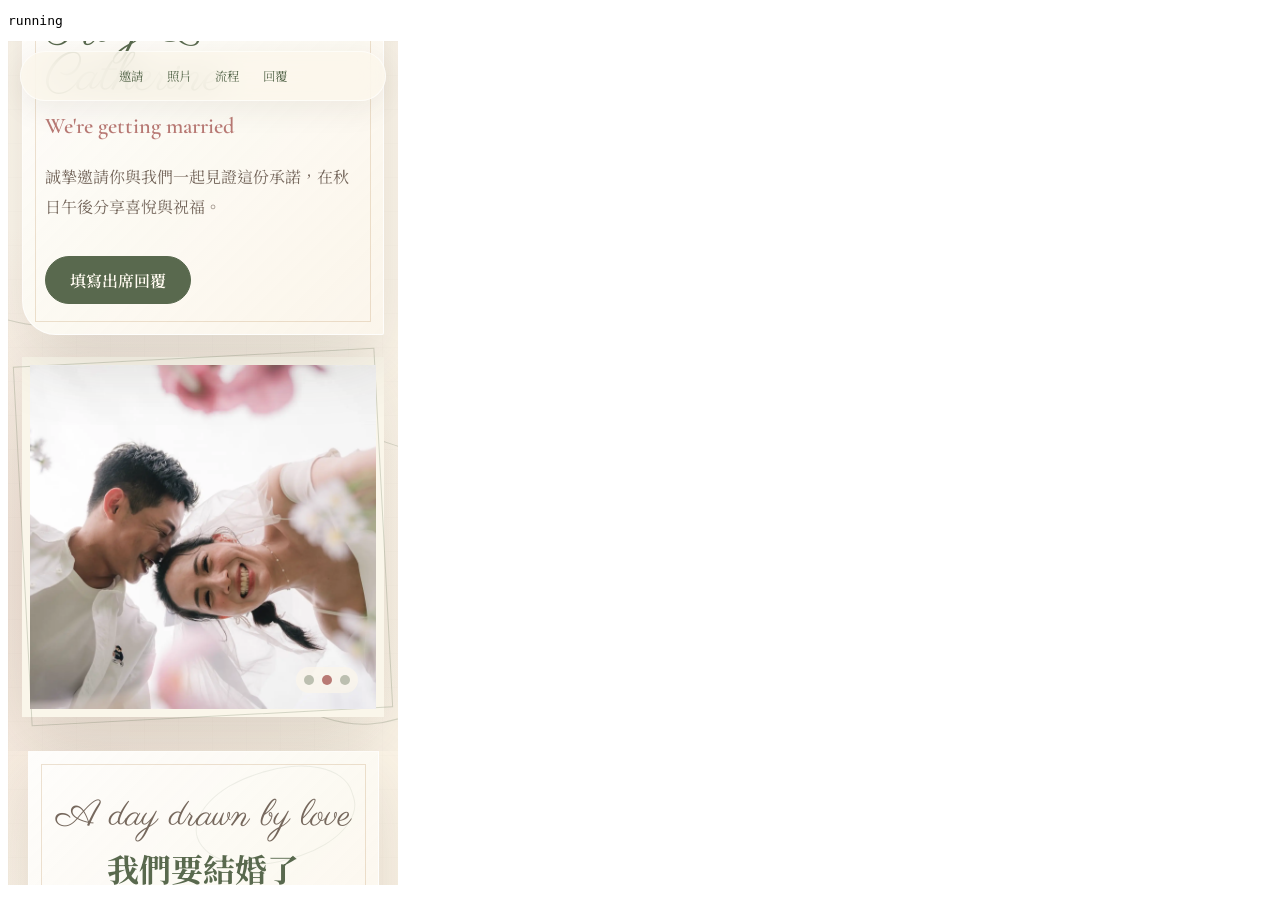
==== tests/browser-tests.html @ 501d18a1 "feat: revamp wedding invitation page with WebP gallery and tests - Add WebP photo set and favicon re" ====
<!doctype html>
<html lang="en">
  <head>
    <meta charset="utf-8">
    <title>Wedding Site Browser Tests</title>
  </head>
  <body>
    <pre id="results">running</pre>
    <iframe id="page" src="../index.html?mockRsvp=success" style="width:390px;height:844px;border:0"></iframe>
    <script>
      const results = [];
      const wait = (ms) => new Promise((resolve) => setTimeout(resolve, ms));
      const assert = (name, condition) => {
        results.push({ name, ok: Boolean(condition) });
        if (!condition) throw new Error(name);
      };

      function click(doc, selector) {
        const node = doc.querySelector(selector);
        node.dispatchEvent(new MouseEvent("click", { bubbles: true }));
      }

      function input(doc, selector, value) {
        const node = doc.querySelector(selector);
        node.value = value;
        node.dispatchEvent(new Event("input", { bubbles: true }));
        node.dispatchEvent(new Event("change", { bubbles: true }));
      }

      async function run() {
        const params = new URLSearchParams(location.search);
        const reportUrl = params.get("report");
        const frame = document.getElementById("page");
        await new Promise((resolve) => frame.addEventListener("load", resolve, { once: true }));
        const win = frame.contentWindow;
        const doc = frame.contentDocument;
        await wait(500);

        assert("site config exposed", Boolean(win.__weddingSite));
        assert("countdown has no NaN", !doc.querySelector("#days").textContent.includes("NaN"));
        assert("carousel active slide exists", doc.querySelectorAll(".slide.is-active").length === 1);
        assert("no horizontal overflow mobile", doc.documentElement.scrollWidth <= doc.documentElement.clientWidth + 1);

        doc.querySelector("#rsvpForm").dispatchEvent(new Event("submit", { bubbles: true, cancelable: true }));
        await wait(200);
        assert("blank form shows name error", doc.querySelector("#nameError").textContent.length > 0);
        assert("blank form shows phone error", doc.querySelector("#phoneError").textContent.length > 0);
        assert("blank attendance keeps guests editable", !doc.querySelector("#guests").disabled);

        input(doc, "#name", "測試 Ray");
        input(doc, "#phone", "abc");
        click(doc, "input[name='ceremony'][value='不出席']");
        click(doc, "input[name='banquet'][value='不出席']");
        doc.querySelector("#rsvpForm").dispatchEvent(new Event("submit", { bubbles: true, cancelable: true }));
        await wait(200);
        assert("bad phone rejected", doc.querySelector("#phoneError").textContent.length > 0);
        assert("not attending sets guests zero", doc.querySelector("#guests").value === "0");

        click(doc, "input[name='ceremony'][value='出席']");
        click(doc, "input[name='banquet'][value='出席']");
        input(doc, "#phone", "0912-345-678");
        input(doc, "#guests", "11");
        doc.querySelector("#rsvpForm").dispatchEvent(new Event("submit", { bubbles: true, cancelable: true }));
        await wait(200);
        assert("too many guests rejected", doc.querySelector("#guestsError").textContent.length > 0);

        input(doc, "#guests", "2");
        input(doc, "#vegetarianCount", "1");
        input(doc, "#childSeatNeed", "需要");
        input(doc, "#childSeatCount", "");
        doc.querySelector("#rsvpForm").dispatchEvent(new Event("submit", { bubbles: true, cancelable: true }));
        await wait(200);
        assert("child seat count required", doc.querySelector("#childSeatCountError").textContent.length > 0);

        input(doc, "#childSeatCount", "1");
        input(doc, "#message", "=測試公式注入 😊");
        doc.querySelector("#rsvpForm").dispatchEvent(new Event("submit", { bubbles: true, cancelable: true }));
        doc.querySelector("#rsvpForm").dispatchEvent(new Event("submit", { bubbles: true, cancelable: true }));
        await wait(900);
        assert("mock success visible", doc.querySelector("#formStatus").textContent.includes("已收到"));
        assert("button re-enabled", !doc.querySelector(".button--submit").disabled);

        document.getElementById("results").textContent = JSON.stringify(results, null, 2);
        if (reportUrl) {
          navigator.sendBeacon(reportUrl, new Blob([JSON.stringify({ ok: true, results })], { type: "application/json" }));
        }
      }

      run().catch((error) => {
        const params = new URLSearchParams(location.search);
        const reportUrl = params.get("report");
        results.push({ name: error.message, ok: false });
        document.getElementById("results").textContent = JSON.stringify(results, null, 2);
        document.body.dataset.failed = "true";
        if (reportUrl) {
          navigator.sendBeacon(reportUrl, new Blob([JSON.stringify({ ok: false, results })], { type: "application/json" }));
        }
      });
    </script>
  </body>
</html>
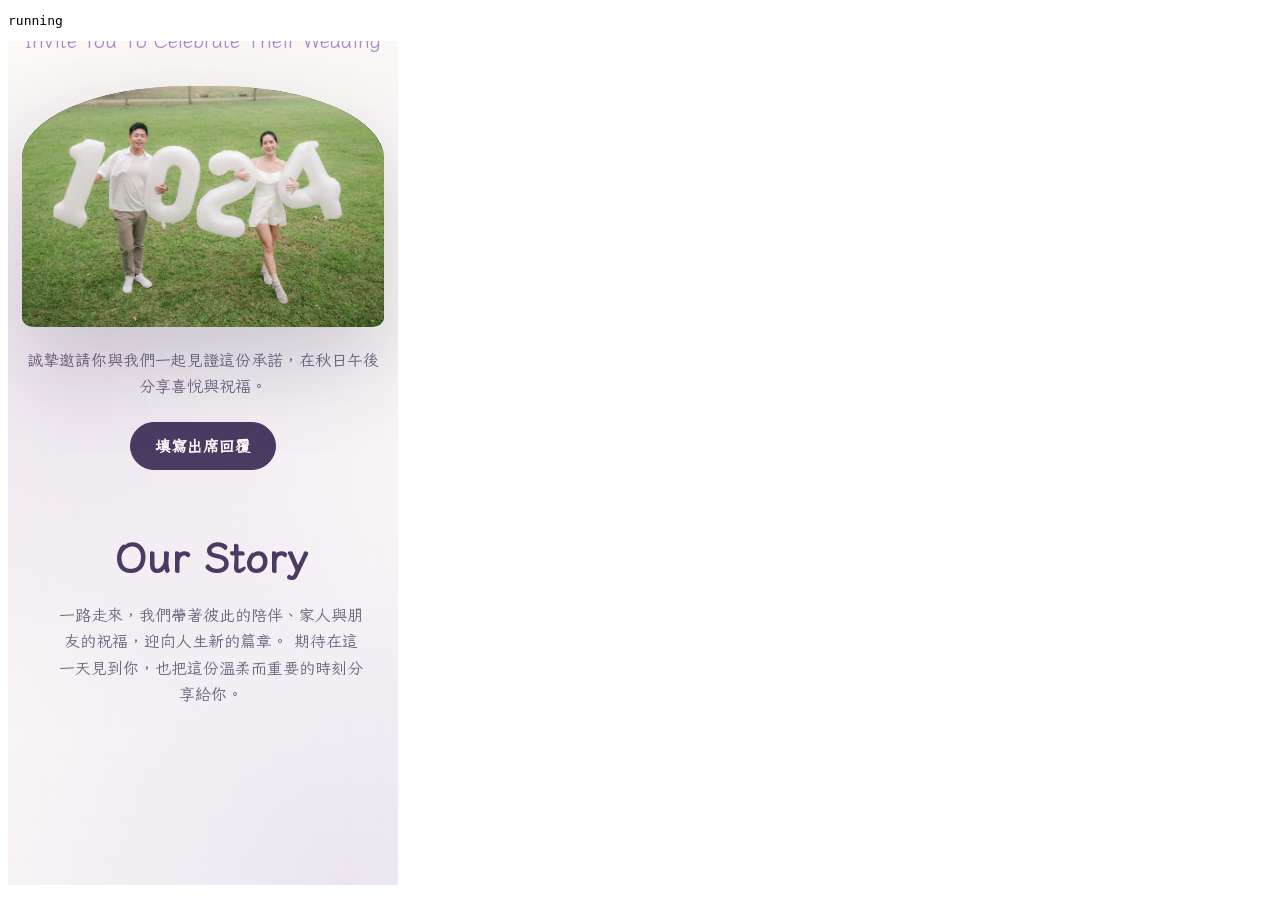
==== commit 5539ac54: "feat: 薰衣草配色改版、去背人像主視覺、3D 翻頁相簿與邀請券 - 主視覺輪播改用 assets/hero 的 4 組照片＋去背人像疊層，切換全為瞬間顯示，避免半透明鬼影 - 全站改為霧感薰衣草配" ====
--- a/tests/browser-tests.html
+++ b/tests/browser-tests.html
@@ -38,41 +38,69 @@
 
         assert("site config exposed", Boolean(win.__weddingSite));
         assert("countdown has no NaN", !doc.querySelector("#days").textContent.includes("NaN"));
-        assert("carousel active slide exists", doc.querySelectorAll(".slide.is-active").length === 1);
+        assert("carousel active slide exists", doc.querySelectorAll(".hero-base.is-active").length === 1);
+        assert("carousel dots match slides", doc.querySelectorAll(".carousel-dots button").length === doc.querySelectorAll(".hero-base").length);
+        assert("hero title is above the photo", doc.querySelector(".hero__title").getBoundingClientRect().bottom <= doc.querySelector(".hero__carousel").getBoundingClientRect().top + 1);
         assert("no horizontal overflow mobile", doc.documentElement.scrollWidth <= doc.documentElement.clientWidth + 1);
+
+        assert("album renders 6 pages", doc.querySelectorAll(".album__page").length === 6);
+        assert("album prev is disabled on first page", doc.querySelector("[data-album-prev]").disabled);
+        click(doc, "[data-album-next]");
+        await wait(100);
+        assert("album next flips to page 2", doc.querySelector("[data-album-current]").textContent === "2");
+        assert("first album page is flipped away", doc.querySelectorAll(".album__page")[0].classList.contains("is-flipped"));
+        click(doc, "[data-album-prev]");
+        await wait(100);
+        assert("album prev returns to page 1", doc.querySelector("[data-album-current]").textContent === "1");
+
+        assert("invitation ticket links to the rsvp form", doc.querySelector(".ticket").getAttribute("href") === "#rsvp");
+        assert("schedule shows the new title", doc.querySelector("#schedule .section-title").textContent.trim() === "Our Wedding Day");
+        assert("redundant chinese section headings are gone", !doc.body.innerText.includes("活動流程") && !doc.body.innerText.includes("交通與停車"));
+        assert("sections are centred", getComputedStyle(doc.querySelector("#schedule")).textAlign === "center");
+        assert("form fields stay left aligned", getComputedStyle(doc.querySelector("#rsvpForm")).textAlign === "left");
+
+        assert("only the hero names use the script font", getComputedStyle(doc.querySelector(".hero__names")).fontFamily.includes("Allura")
+          && !getComputedStyle(doc.querySelector(".hero__tagline")).fontFamily.includes("Allura")
+          && !getComputedStyle(doc.querySelector("#countdownTitle")).fontFamily.includes("Allura"));
 
         doc.querySelector("#rsvpForm").dispatchEvent(new Event("submit", { bubbles: true, cancelable: true }));
         await wait(200);
         assert("blank form shows name error", doc.querySelector("#nameError").textContent.length > 0);
         assert("blank form shows phone error", doc.querySelector("#phoneError").textContent.length > 0);
-        assert("blank attendance keeps guests editable", !doc.querySelector("#guests").disabled);
+        assert("blank attendance hides guest list", doc.querySelector("#guestSection").classList.contains("is-hidden"));
 
         input(doc, "#name", "測試 Ray");
         input(doc, "#phone", "abc");
-        click(doc, "input[name='ceremony'][value='不出席']");
-        click(doc, "input[name='banquet'][value='不出席']");
+        click(doc, "input[name='attendancePlan'][value='none']");
         doc.querySelector("#rsvpForm").dispatchEvent(new Event("submit", { bubbles: true, cancelable: true }));
         await wait(200);
         assert("bad phone rejected", doc.querySelector("#phoneError").textContent.length > 0);
         assert("not attending sets guests zero", doc.querySelector("#guests").value === "0");
+        assert("not attending keeps guest details empty", doc.querySelector("#guestDetails").value === "");
 
-        click(doc, "input[name='ceremony'][value='出席']");
-        click(doc, "input[name='banquet'][value='出席']");
+        click(doc, "input[name='attendancePlan'][value='ceremony_banquet']");
         input(doc, "#phone", "0912-345-678");
-        input(doc, "#guests", "11");
+        assert("attending shows guest list", !doc.querySelector("#guestSection").classList.contains("is-hidden"));
+        assert("primary guest is present", doc.querySelectorAll(".guest-card").length === 1);
+
+        click(doc, "#addGuest");
+        await wait(100);
+        assert("add guest creates companion card", doc.querySelectorAll(".guest-card").length === 2);
         doc.querySelector("#rsvpForm").dispatchEvent(new Event("submit", { bubbles: true, cancelable: true }));
         await wait(200);
-        assert("too many guests rejected", doc.querySelector("#guestsError").textContent.length > 0);
+        assert("missing companion name rejected", doc.querySelector("#guestDetailsError").textContent.includes("家眷"));
 
-        input(doc, "#guests", "2");
-        input(doc, "#vegetarianCount", "1");
-        input(doc, "#childSeatNeed", "需要");
-        input(doc, "#childSeatCount", "");
-        doc.querySelector("#rsvpForm").dispatchEvent(new Event("submit", { bubbles: true, cancelable: true }));
+        input(doc, "input[name='guestUiName1']", "測試家人");
+        click(doc, "input[name='guestUiMeal1'][value='素食']");
+        click(doc, "input[name='guestUiChildSeat1'][value='是']");
+        click(doc, "input[name='guestUiNoBeef1']");
         await wait(200);
-        assert("child seat count required", doc.querySelector("#childSeatCountError").textContent.length > 0);
+        assert("guest count is derived from cards", doc.querySelector("#guests").value === "2");
+        assert("vegetarian count is derived from cards", doc.querySelector("#vegetarianCount").value === "1");
+        assert("guest details serialized", doc.querySelector("#guestDetails").value.includes("測試家人"));
+        assert("child seat count is derived from guest row", doc.querySelector("#childSeatCount").value === "1");
+        assert("no-beef checkbox feeds allergy field", doc.querySelector("#allergy").value.includes("不吃牛"));
 
-        input(doc, "#childSeatCount", "1");
         input(doc, "#message", "=測試公式注入 😊");
         doc.querySelector("#rsvpForm").dispatchEvent(new Event("submit", { bubbles: true, cancelable: true }));
         doc.querySelector("#rsvpForm").dispatchEvent(new Event("submit", { bubbles: true, cancelable: true }));
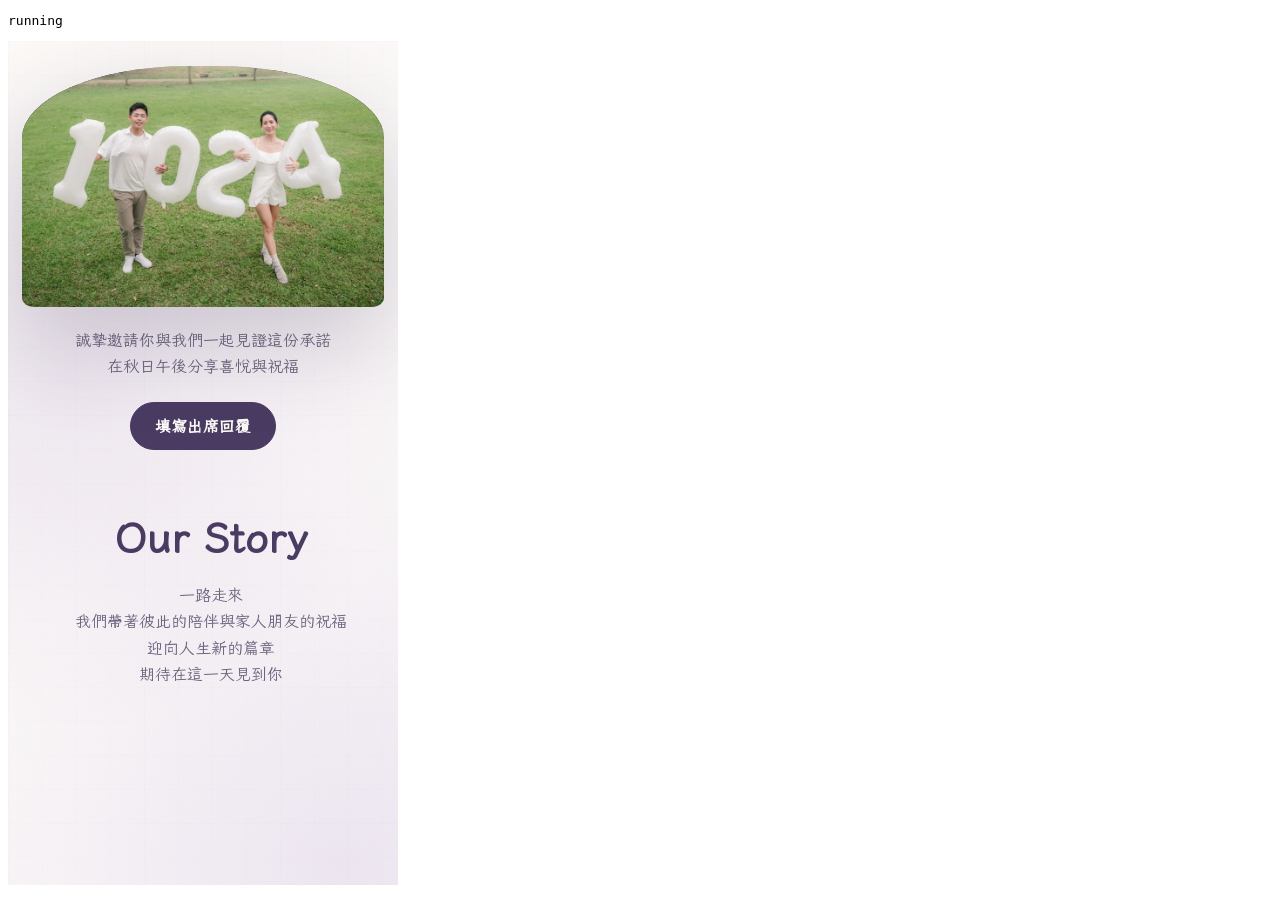
==== commit 763bf414: "feat: 送出飛票動畫、交通資訊改用典華官方說明、文案去標點 - 送出成功後票券飛走 2 秒再自動捲到交通資訊；按鈕不等動畫即解鎖 - 交通：捷運改為文湖線劍南路站 2 號出口步行約 1 分鐘，停車" ====
--- a/tests/browser-tests.html
+++ b/tests/browser-tests.html
@@ -54,6 +54,8 @@
         assert("album prev returns to page 1", doc.querySelector("[data-album-current]").textContent === "1");
 
         assert("invitation ticket links to the rsvp form", doc.querySelector(".ticket").getAttribute("href") === "#rsvp");
+        assert("rsvp section uses the invitation wording", doc.querySelector("#rsvp .section-title").textContent.trim() === "邀請函");
+        assert("apple maps button is gone", !doc.querySelector('[data-nav="apple"]'));
         assert("schedule shows the new title", doc.querySelector("#schedule .section-title").textContent.trim() === "Our Wedding Day");
         assert("redundant chinese section headings are gone", !doc.body.innerText.includes("活動流程") && !doc.body.innerText.includes("交通與停車"));
         assert("sections are centred", getComputedStyle(doc.querySelector("#schedule")).textAlign === "center");
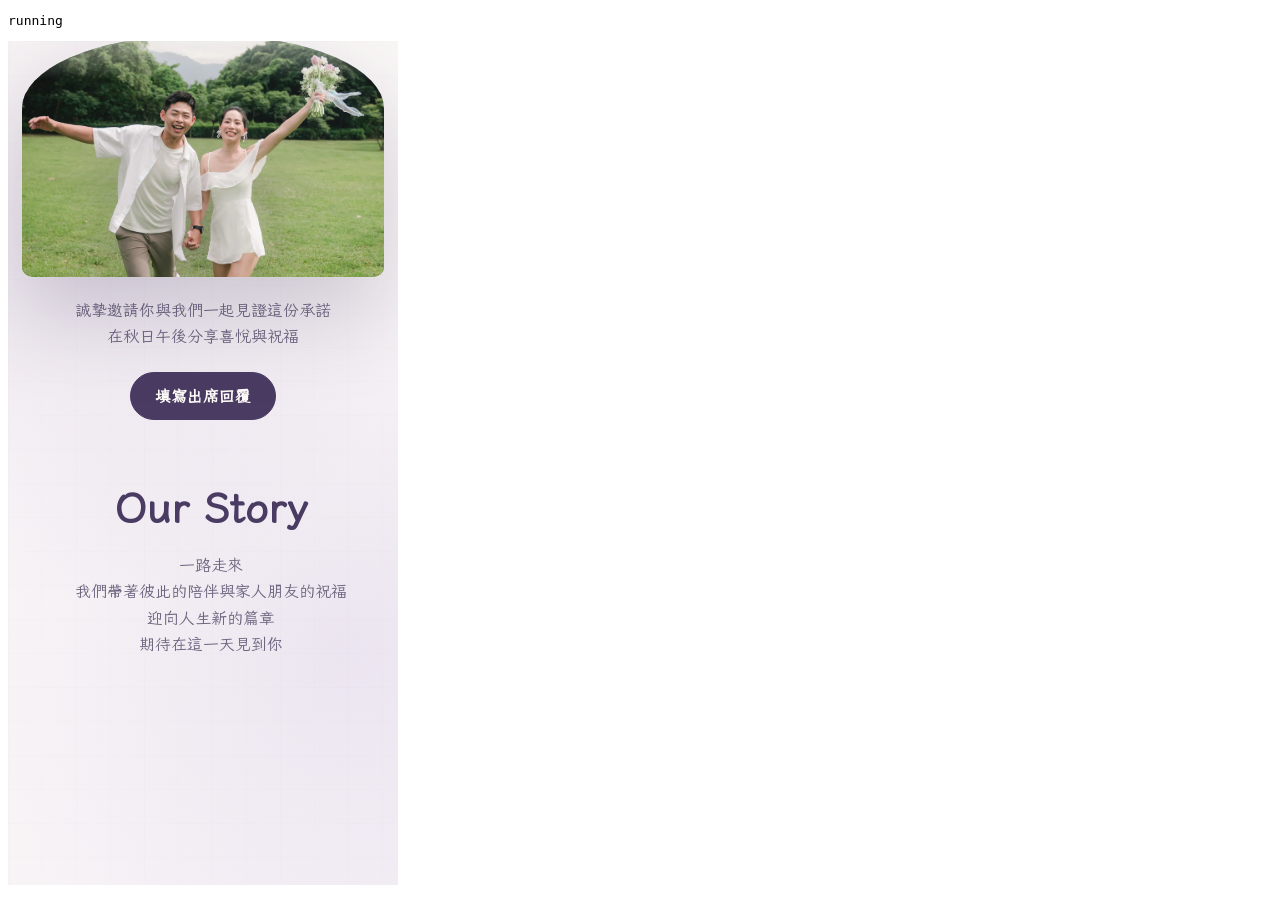
==== commit d200f302: "feat: 首張主視覺改為連拍、相簿改用公版框並新增 3 張照片 - 主視覺第一張改為 8 幀連拍，每幀 0.3 秒播完才切下一張；連拍不疊去背人像，其餘照片的人像改用 data-slide 對應 -" ====
--- a/tests/browser-tests.html
+++ b/tests/browser-tests.html
@@ -43,7 +43,17 @@
         assert("hero title is above the photo", doc.querySelector(".hero__title").getBoundingClientRect().bottom <= doc.querySelector(".hero__carousel").getBoundingClientRect().top + 1);
         assert("no horizontal overflow mobile", doc.documentElement.scrollWidth <= doc.documentElement.clientWidth + 1);
 
-        assert("album renders 6 pages", doc.querySelectorAll(".album__page").length === 6);
+        assert("album renders 9 pages", doc.querySelectorAll(".album__page").length === 9);
+        assert("album nav buttons stay put across pages", (() => {
+          const nav = doc.querySelector("[data-album-next]");
+          const before = nav.getBoundingClientRect().top;
+          click(doc, "[data-album-next]");
+          click(doc, "[data-album-next]");
+          const after = nav.getBoundingClientRect().top;
+          click(doc, "[data-album-prev]");
+          click(doc, "[data-album-prev]");
+          return Math.abs(after - before) < 1;
+        })());
         assert("album prev is disabled on first page", doc.querySelector("[data-album-prev]").disabled);
         click(doc, "[data-album-next]");
         await wait(100);
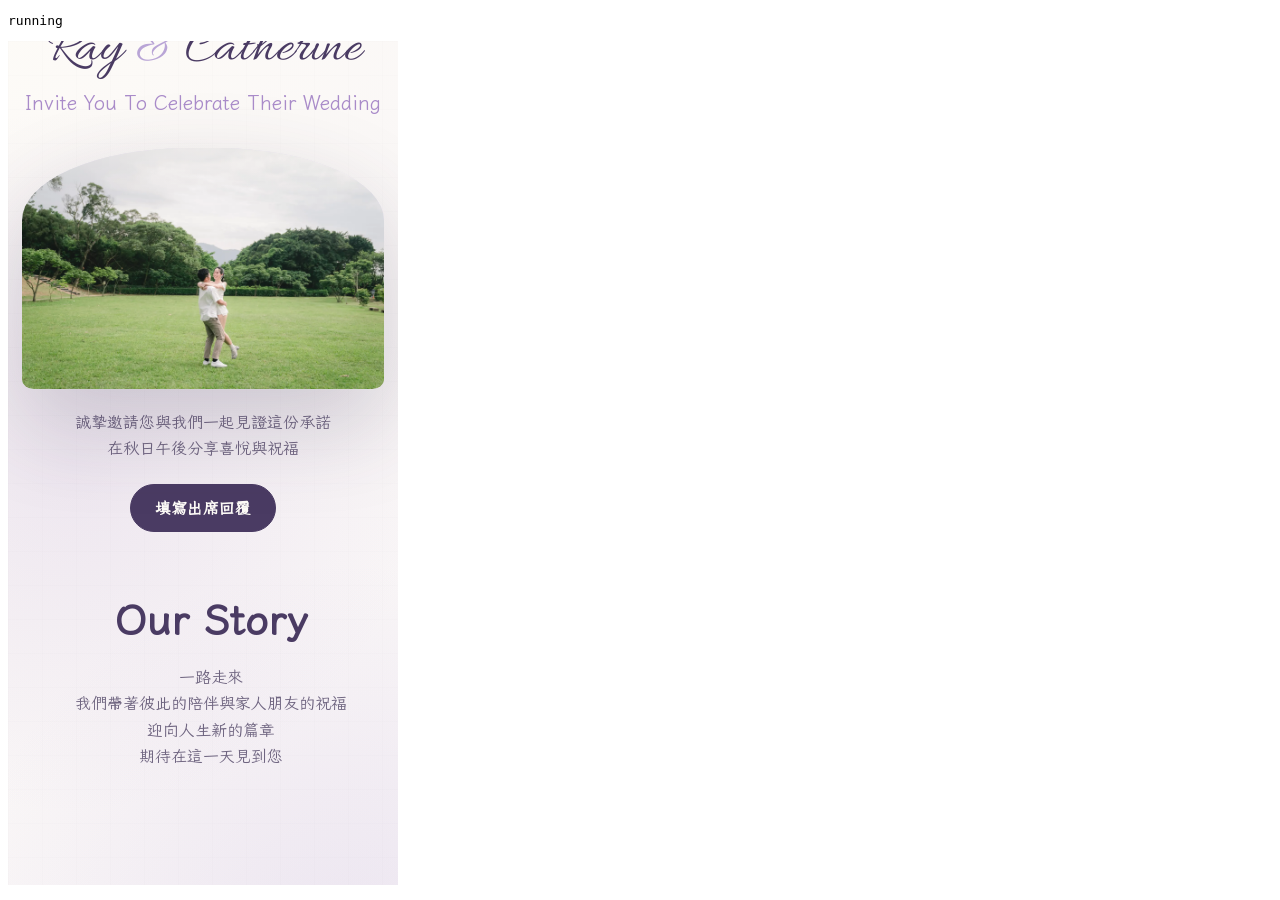
==== commit 5eec46ef: "feat: 重建 RSVP 表格結構為回覆 / 出席者兩張工作表 - Apps Script 改寫：「回覆」一筆一列、「出席者」一人一列（統計主力）、「統計」自動帶 COUNTIF 公式 - 不出席的" ====
--- a/tests/browser-tests.html
+++ b/tests/browser-tests.html
@@ -107,11 +107,13 @@
         click(doc, "input[name='guestUiChildSeat1'][value='是']");
         click(doc, "input[name='guestUiNoBeef1']");
         await wait(200);
+        const details = JSON.parse(doc.querySelector("#guestDetails").value);
         assert("guest count is derived from cards", doc.querySelector("#guests").value === "2");
-        assert("vegetarian count is derived from cards", doc.querySelector("#vegetarianCount").value === "1");
-        assert("guest details serialized", doc.querySelector("#guestDetails").value.includes("測試家人"));
-        assert("child seat count is derived from guest row", doc.querySelector("#childSeatCount").value === "1");
-        assert("no-beef checkbox feeds allergy field", doc.querySelector("#allergy").value.includes("不吃牛"));
+        assert("guest details serialized", details.some((guest) => guest.name === "測試家人"));
+        assert("vegetarian flag is on the guest row", details.filter((guest) => guest.meal === "素食").length === 1);
+        assert("child seat flag is on the guest row", details.filter((guest) => guest.childSeat === "是").length === 1);
+        assert("no-beef flag is on the guest row", details.filter((guest) => guest.noBeef === "是").length === 1);
+        assert("legacy summary fields are gone", !doc.querySelector("#meal") && !doc.querySelector("#allergy") && !doc.querySelector("#vegetarianCount") && !doc.querySelector("#childSeatCount"));
 
         input(doc, "#message", "=測試公式注入 😊");
         doc.querySelector("#rsvpForm").dispatchEvent(new Event("submit", { bubbles: true, cancelable: true }));
